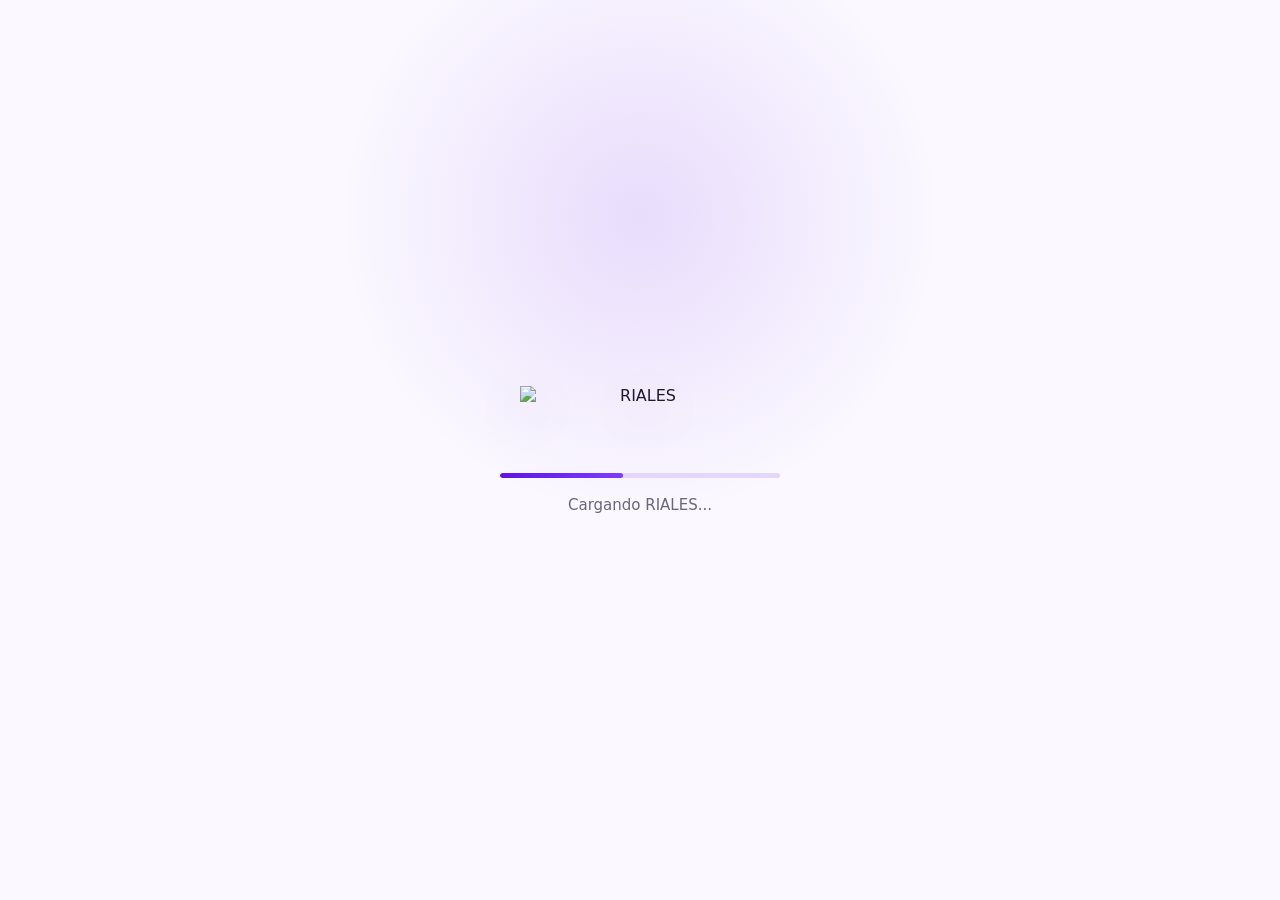
==== index.html @ 6f6dbaa4 "deploy-web-demo-df71430" ====
<!DOCTYPE html>
<html>
<head>
  <!--
    If you are serving your web app in a path other than the root, change the
    href value below to reflect the base path you are serving from.

    The path provided below has to start and end with a slash "/" in order for
    it to work correctly.

    For more details:
    * https://developer.mozilla.org/en-US/docs/Web/HTML/Element/base

    This is a placeholder for base href that will be replaced by the value of
    the `--base-href` argument provided to `flutter build`.
  -->
  <base href="/mis-riales-preview/">

  <meta charset="UTF-8">
  <meta content="IE=Edge" http-equiv="X-UA-Compatible">
  <meta name="viewport" content="width=device-width, initial-scale=1.0, viewport-fit=cover">
  <meta name="description" content="RIALES, app Flutter para registrar gastos reales y deudas.">

  <!-- iOS meta tags & icons -->
  <meta name="mobile-web-app-capable" content="yes">
  <meta name="apple-mobile-web-app-status-bar-style" content="black">
  <meta name="apple-mobile-web-app-title" content="RIALES">
  <link rel="apple-touch-icon" href="icons/Icon-192.png">
  <link rel="preload" as="image" href="logo-loader.png" fetchpriority="high">

  <!-- Favicon -->
  <link rel="icon" type="image/png" href="favicon.png"/>

  <title>RIALES</title>
  <link rel="manifest" href="manifest.json">
  <style>
    html,
    body {
      height: 100%;
      margin: 0;
      overflow: hidden;
      background: #FBF8FF;
    }

    body {
      position: fixed;
      inset: 0;
      font-family: Inter, ui-sans-serif, system-ui, -apple-system, BlinkMacSystemFont, "Segoe UI", sans-serif;
    }

    #app-loader {
      align-items: center;
      background:
        radial-gradient(circle at 50% 24%, rgba(95, 20, 230, 0.12), transparent 32%),
        #FBF8FF;
      color: #211931;
      display: flex;
      flex-direction: column;
      gap: 18px;
      inset: 0;
      justify-content: center;
      position: fixed;
      text-align: center;
      z-index: 9999;
    }

    .loader-logo {
      align-items: center;
      aspect-ratio: 580 / 165;
      display: flex;
      width: clamp(200px, 56vw, 240px);
    }

    .loader-logo img {
      display: block;
      filter: drop-shadow(0 14px 24px rgba(53, 25, 85, 0.16));
      height: auto;
      width: 100%;
    }

    .loader-message {
      color: #6E647B;
      font-size: 15px;
      max-width: 280px;
    }

    .loader-bar {
      background: #E4D7FA;
      border-radius: 999px;
      height: 5px;
      overflow: hidden;
      width: min(280px, 72vw);
    }

    .loader-bar::before {
      animation: loader-slide 1.1s ease-in-out infinite;
      background: linear-gradient(90deg, #5F14E6, #7B3DFF);
      border-radius: inherit;
      content: "";
      display: block;
      height: 100%;
      width: 44%;
    }

    @keyframes loader-slide {
      0% {
        transform: translateX(-110%);
      }
      100% {
        transform: translateX(250%);
      }
    }
  </style>
</head>
<body>
  <div id="app-loader" aria-live="polite">
    <div class="loader-logo">
      <img src="logo-loader.png" width="580" height="165" alt="RIALES" decoding="sync" fetchpriority="high">
    </div>
    <div class="loader-bar" aria-hidden="true"></div>
    <div class="loader-message">Cargando RIALES...</div>
  </div>
  <script>
    window.addEventListener('flutter-first-frame', function () {
      var loader = document.getElementById('app-loader');
      if (loader) {
        loader.remove();
      }
    });
  </script>
  <!--
    You can customize the "flutter_bootstrap.js" script.
    This is useful to provide a custom configuration to the Flutter loader
    or to give the user feedback during the initialization process.

    For more details:
    * https://docs.flutter.dev/platform-integration/web/initialization
  -->
  <script src="flutter_bootstrap.js" async></script>
</body>
</html>
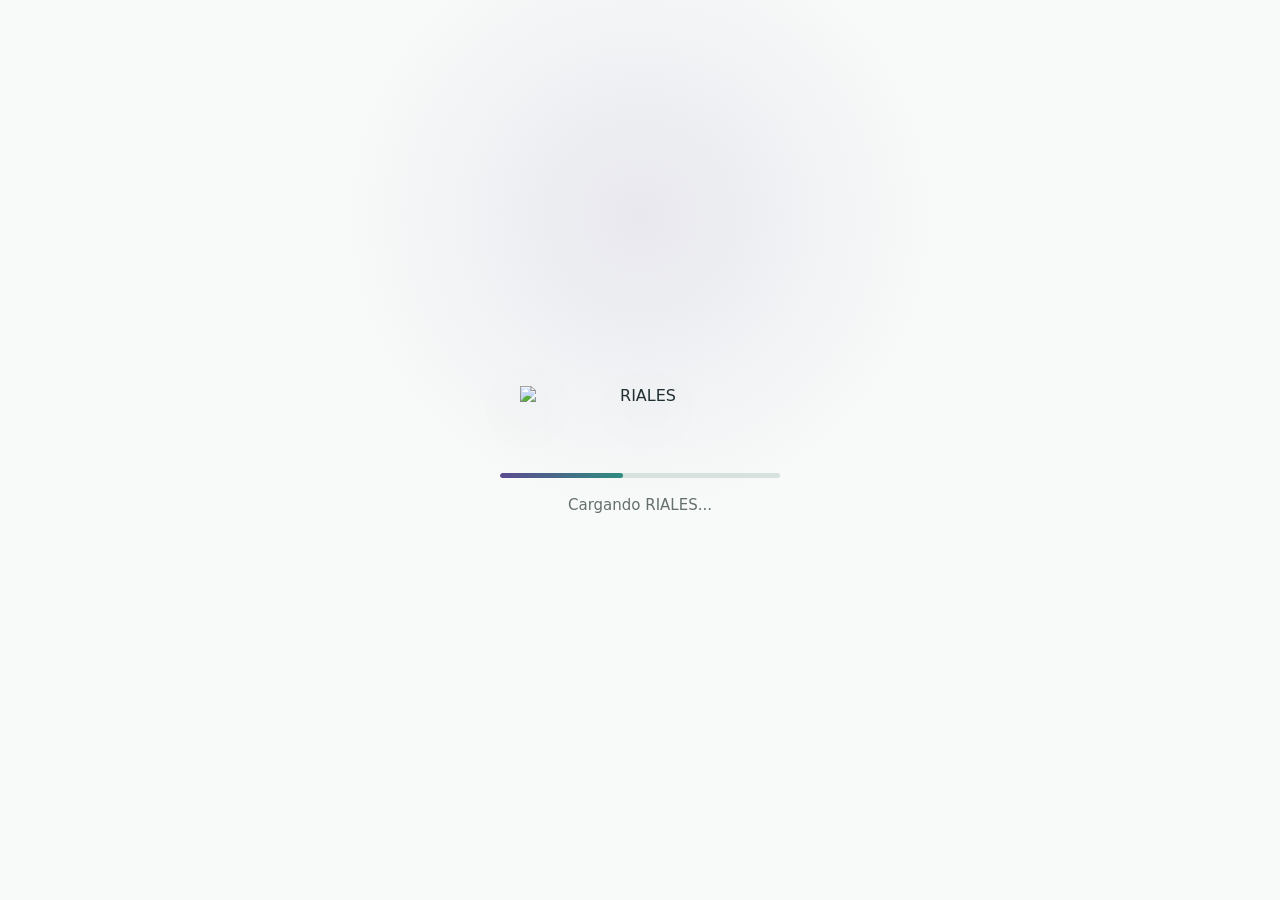
==== commit 5780b316: "Deploy preview from d83fa896e4886ba2183629c84ec719e48bb7afa0" ====
--- a/index.html
+++ b/index.html
@@ -14,7 +14,7 @@
     This is a placeholder for base href that will be replaced by the value of
     the `--base-href` argument provided to `flutter build`.
   -->
-  <base href="/mis-riales-preview/">
+  <base href="/riales-preview/">
 
   <meta charset="UTF-8">
   <meta content="IE=Edge" http-equiv="X-UA-Compatible">
@@ -39,7 +39,7 @@
       height: 100%;
       margin: 0;
       overflow: hidden;
-      background: #FBF8FF;
+      background: #F8FAF9;
     }
 
     body {
@@ -51,9 +51,9 @@
     #app-loader {
       align-items: center;
       background:
-        radial-gradient(circle at 50% 24%, rgba(95, 20, 230, 0.12), transparent 32%),
-        #FBF8FF;
-      color: #211931;
+        radial-gradient(circle at 50% 24%, rgba(91, 74, 143, 0.10), transparent 32%),
+        #F8FAF9;
+      color: #223033;
       display: flex;
       flex-direction: column;
       gap: 18px;
@@ -73,19 +73,19 @@
 
     .loader-logo img {
       display: block;
-      filter: drop-shadow(0 14px 24px rgba(53, 25, 85, 0.16));
+      filter: drop-shadow(0 14px 24px rgba(28, 52, 50, 0.16));
       height: auto;
       width: 100%;
     }
 
     .loader-message {
-      color: #6E647B;
+      color: #64706E;
       font-size: 15px;
       max-width: 280px;
     }
 
     .loader-bar {
-      background: #E4D7FA;
+      background: #D7E2DE;
       border-radius: 999px;
       height: 5px;
       overflow: hidden;
@@ -94,7 +94,7 @@
 
     .loader-bar::before {
       animation: loader-slide 1.1s ease-in-out infinite;
-      background: linear-gradient(90deg, #5F14E6, #7B3DFF);
+      background: linear-gradient(90deg, #5B4A8F, #2F8C80);
       border-radius: inherit;
       content: "";
       display: block;
@@ -128,6 +128,29 @@
       }
     });
   </script>
+  <script>
+    (function () {
+      if (!window.location.pathname.startsWith('/riales-preview/')) {
+        return;
+      }
+      if ('serviceWorker' in navigator) {
+        navigator.serviceWorker.getRegistrations().then(function (registrations) {
+          registrations.forEach(function (registration) {
+            registration.unregister();
+          });
+        });
+      }
+      if ('caches' in window) {
+        caches.keys().then(function (keys) {
+          keys.forEach(function (key) {
+            if (key.indexOf('flutter') !== -1 || key.indexOf('riales') !== -1) {
+              caches.delete(key);
+            }
+          });
+        });
+      }
+    })();
+  </script>
   <!--
     You can customize the "flutter_bootstrap.js" script.
     This is useful to provide a custom configuration to the Flutter loader
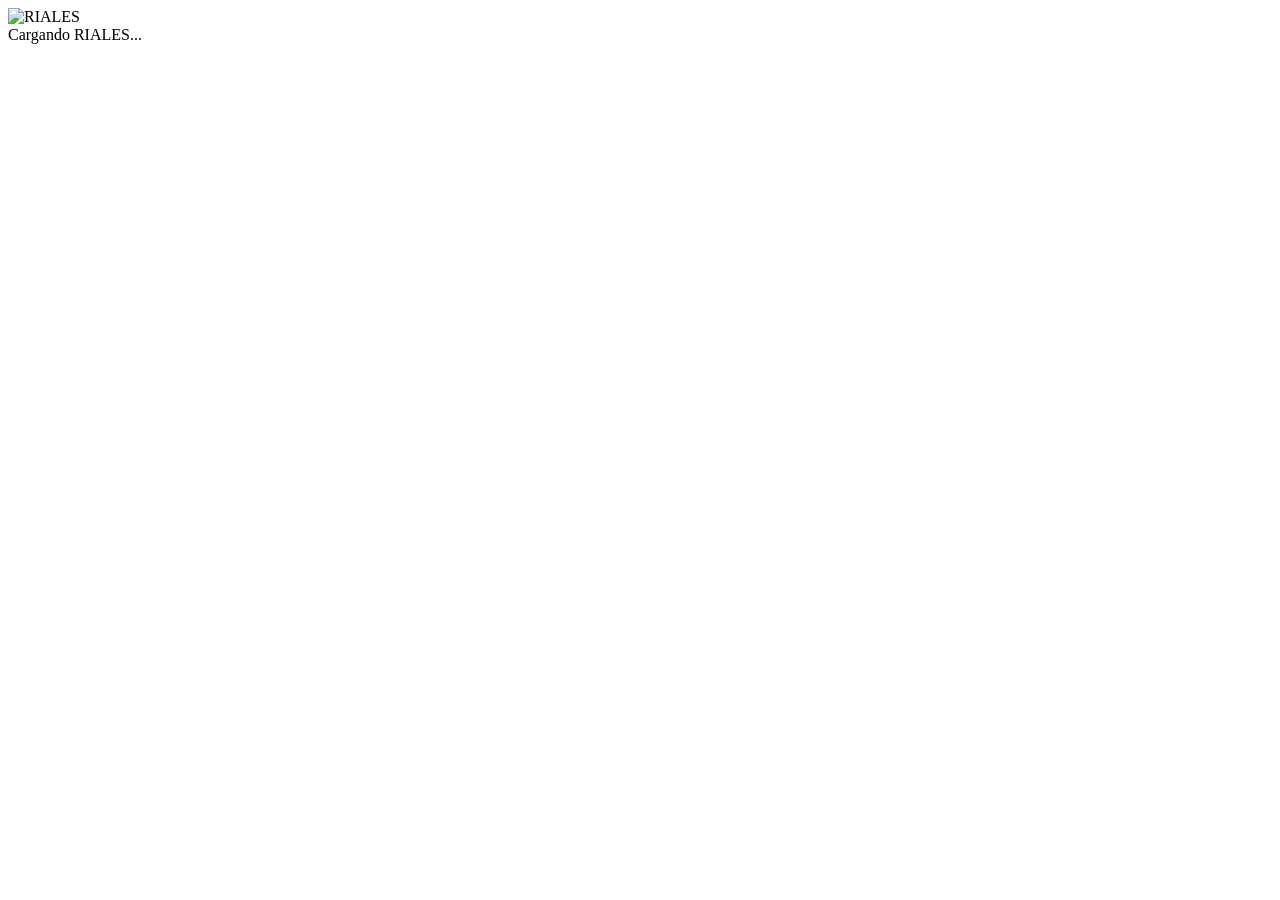
==== commit c78f801f: "Deploy preview from 1e4f803d4af6a99213fb8860de0639627ce26ec6" ====
--- a/index.html
+++ b/index.html
@@ -18,6 +18,7 @@
 
   <meta charset="UTF-8">
   <meta content="IE=Edge" http-equiv="X-UA-Compatible">
+  <meta http-equiv="Content-Security-Policy" content="default-src 'self'; base-uri 'self'; object-src 'none'; frame-ancestors 'none'; form-action 'none'; script-src 'self' 'wasm-unsafe-eval'; style-src 'self' 'unsafe-inline'; img-src 'self' data: blob:; font-src 'self' data:; connect-src 'self' https: http://localhost:* http://127.0.0.1:* ws://localhost:* ws://127.0.0.1:*; worker-src 'self' blob:; manifest-src 'self'; media-src 'self' blob:">
   <meta name="viewport" content="width=device-width, initial-scale=1.0, viewport-fit=cover">
   <meta name="description" content="RIALES, app Flutter para registrar gastos reales y deudas.">
 
@@ -33,84 +34,7 @@
 
   <title>RIALES</title>
   <link rel="manifest" href="manifest.json">
-  <style>
-    html,
-    body {
-      height: 100%;
-      margin: 0;
-      overflow: hidden;
-      background: #F8FAF9;
-    }
-
-    body {
-      position: fixed;
-      inset: 0;
-      font-family: Inter, ui-sans-serif, system-ui, -apple-system, BlinkMacSystemFont, "Segoe UI", sans-serif;
-    }
-
-    #app-loader {
-      align-items: center;
-      background:
-        radial-gradient(circle at 50% 24%, rgba(91, 74, 143, 0.10), transparent 32%),
-        #F8FAF9;
-      color: #223033;
-      display: flex;
-      flex-direction: column;
-      gap: 18px;
-      inset: 0;
-      justify-content: center;
-      position: fixed;
-      text-align: center;
-      z-index: 9999;
-    }
-
-    .loader-logo {
-      align-items: center;
-      aspect-ratio: 580 / 165;
-      display: flex;
-      width: clamp(200px, 56vw, 240px);
-    }
-
-    .loader-logo img {
-      display: block;
-      filter: drop-shadow(0 14px 24px rgba(28, 52, 50, 0.16));
-      height: auto;
-      width: 100%;
-    }
-
-    .loader-message {
-      color: #64706E;
-      font-size: 15px;
-      max-width: 280px;
-    }
-
-    .loader-bar {
-      background: #D7E2DE;
-      border-radius: 999px;
-      height: 5px;
-      overflow: hidden;
-      width: min(280px, 72vw);
-    }
-
-    .loader-bar::before {
-      animation: loader-slide 1.1s ease-in-out infinite;
-      background: linear-gradient(90deg, #5B4A8F, #2F8C80);
-      border-radius: inherit;
-      content: "";
-      display: block;
-      height: 100%;
-      width: 44%;
-    }
-
-    @keyframes loader-slide {
-      0% {
-        transform: translateX(-110%);
-      }
-      100% {
-        transform: translateX(250%);
-      }
-    }
-  </style>
+  <link rel="stylesheet" href="riales_loader.css">
 </head>
 <body>
   <div id="app-loader" aria-live="polite">
@@ -120,37 +44,8 @@
     <div class="loader-bar" aria-hidden="true"></div>
     <div class="loader-message">Cargando RIALES...</div>
   </div>
-  <script>
-    window.addEventListener('flutter-first-frame', function () {
-      var loader = document.getElementById('app-loader');
-      if (loader) {
-        loader.remove();
-      }
-    });
-  </script>
-  <script>
-    (function () {
-      if (!window.location.pathname.startsWith('/riales-preview/')) {
-        return;
-      }
-      if ('serviceWorker' in navigator) {
-        navigator.serviceWorker.getRegistrations().then(function (registrations) {
-          registrations.forEach(function (registration) {
-            registration.unregister();
-          });
-        });
-      }
-      if ('caches' in window) {
-        caches.keys().then(function (keys) {
-          keys.forEach(function (key) {
-            if (key.indexOf('flutter') !== -1 || key.indexOf('riales') !== -1) {
-              caches.delete(key);
-            }
-          });
-        });
-      }
-    })();
-  </script>
+  <script src="riales_loader.js" defer></script>
+  <script src="riales_preview_guard.js" defer></script>
   <!--
     You can customize the "flutter_bootstrap.js" script.
     This is useful to provide a custom configuration to the Flutter loader
--- a/riales_loader.css
+++ b/riales_loader.css
@@ -0,0 +1,76 @@
+html,
+body {
+  height: 100%;
+  margin: 0;
+  overflow: hidden;
+  background: #F8FAF9;
+}
+
+body {
+  position: fixed;
+  inset: 0;
+  font-family: Inter, ui-sans-serif, system-ui, -apple-system, BlinkMacSystemFont, "Segoe UI", sans-serif;
+}
+
+#app-loader {
+  align-items: center;
+  background:
+    radial-gradient(circle at 50% 24%, rgba(91, 74, 143, 0.10), transparent 32%),
+    #F8FAF9;
+  color: #223033;
+  display: flex;
+  flex-direction: column;
+  gap: 18px;
+  inset: 0;
+  justify-content: center;
+  position: fixed;
+  text-align: center;
+  z-index: 9999;
+}
+
+.loader-logo {
+  align-items: center;
+  aspect-ratio: 580 / 165;
+  display: flex;
+  width: clamp(200px, 56vw, 240px);
+}
+
+.loader-logo img {
+  display: block;
+  filter: drop-shadow(0 14px 24px rgba(28, 52, 50, 0.16));
+  height: auto;
+  width: 100%;
+}
+
+.loader-message {
+  color: #64706E;
+  font-size: 15px;
+  max-width: 280px;
+}
+
+.loader-bar {
+  background: #D7E2DE;
+  border-radius: 999px;
+  height: 5px;
+  overflow: hidden;
+  width: min(280px, 72vw);
+}
+
+.loader-bar::before {
+  animation: loader-slide 1.1s ease-in-out infinite;
+  background: linear-gradient(90deg, #5B4A8F, #2F8C80);
+  border-radius: inherit;
+  content: "";
+  display: block;
+  height: 100%;
+  width: 44%;
+}
+
+@keyframes loader-slide {
+  0% {
+    transform: translateX(-110%);
+  }
+  100% {
+    transform: translateX(250%);
+  }
+}
